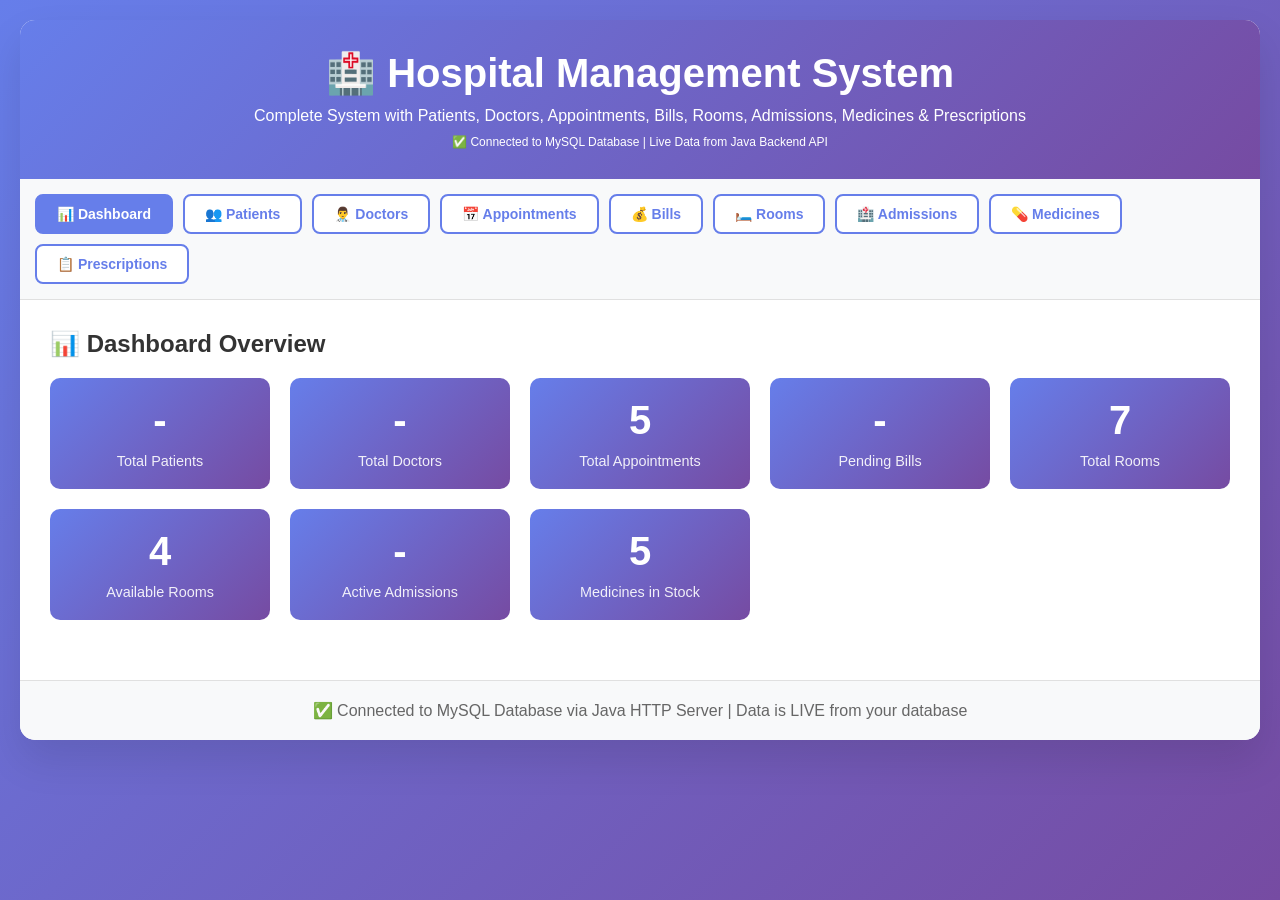
==== webapp/index.html @ 97be0905 "Initial commit: Hospital Management System complete" ====
<!DOCTYPE html>
<html lang="en">
<head>
    <meta charset="UTF-8">
    <meta name="viewport" content="width=device-width, initial-scale=1.0">
    <title>Hospital Management System - Complete</title>
    <style>
        * {
            margin: 0;
            padding: 0;
            box-sizing: border-box;
        }
        
        body {
            font-family: 'Segoe UI', Tahoma, Geneva, Verdana, sans-serif;
            background: linear-gradient(135deg, #667eea 0%, #764ba2 100%);
            min-height: 100vh;
            padding: 20px;
        }
        
        .container {
            max-width: 1400px;
            margin: 0 auto;
            background: white;
            border-radius: 15px;
            box-shadow: 0 20px 40px rgba(0,0,0,0.1);
            overflow: hidden;
        }
        
        header {
            background: linear-gradient(135deg, #667eea 0%, #764ba2 100%);
            color: white;
            padding: 30px;
            text-align: center;
        }
        
        header h1 {
            font-size: 2.5em;
            margin-bottom: 10px;
        }
        
        nav {
            background: #f8f9fa;
            padding: 15px;
            display: flex;
            flex-wrap: wrap;
            gap: 10px;
            border-bottom: 1px solid #e0e0e0;
            max-height: 200px;
            overflow-y: auto;
        }
        
        .nav-btn {
            background: white;
            border: 2px solid #667eea;
            padding: 10px 20px;
            border-radius: 8px;
            cursor: pointer;
            font-size: 14px;
            font-weight: bold;
            transition: all 0.3s;
            color: #667eea;
        }
        
        .nav-btn:hover {
            background: #667eea;
            color: white;
            transform: translateY(-2px);
        }
        
        .nav-btn.active {
            background: #667eea;
            color: white;
        }
        
        .content {
            padding: 30px;
        }
        
        .section {
            display: none;
        }
        
        .section.active {
            display: block;
            animation: fadeIn 0.5s;
        }
        
        @keyframes fadeIn {
            from { opacity: 0; transform: translateY(20px); }
            to { opacity: 1; transform: translateY(0); }
        }
        
        .stats-grid {
            display: grid;
            grid-template-columns: repeat(auto-fit, minmax(200px, 1fr));
            gap: 20px;
            margin-bottom: 30px;
        }
        
        .stat-card {
            background: linear-gradient(135deg, #667eea 0%, #764ba2 100%);
            color: white;
            padding: 20px;
            border-radius: 10px;
            text-align: center;
            transition: transform 0.3s;
        }
        
        .stat-card:hover {
            transform: translateY(-5px);
        }
        
        .stat-number {
            font-size: 2.5em;
            font-weight: bold;
            margin-bottom: 10px;
        }
        
        .stat-label {
            font-size: 0.9em;
            opacity: 0.9;
        }
        
        table {
            width: 100%;
            border-collapse: collapse;
            margin-top: 20px;
            font-size: 14px;
        }
        
        th, td {
            padding: 10px;
            text-align: left;
            border-bottom: 1px solid #ddd;
        }
        
        th {
            background: #667eea;
            color: white;
            font-weight: bold;
        }
        
        tr:hover {
            background: #f5f5f5;
        }
        
        .loading {
            text-align: center;
            padding: 40px;
            font-size: 1.2em;
            color: #667eea;
        }
        
        .badge {
            display: inline-block;
            padding: 5px 10px;
            border-radius: 5px;
            font-size: 0.85em;
            font-weight: bold;
        }
        
        .badge-success {
            background: #d4edda;
            color: #155724;
        }
        
        .badge-warning {
            background: #fff3cd;
            color: #856404;
        }
        
        .badge-danger {
            background: #f8d7da;
            color: #721c24;
        }
        
        .badge-info {
            background: #d1ecf1;
            color: #0c5460;
        }
        
        .footer {
            background: #f8f9fa;
            padding: 20px;
            text-align: center;
            color: #666;
            border-top: 1px solid #e0e0e0;
        }
        
        h2 {
            margin-bottom: 20px;
            color: #333;
        }
    </style>
</head>
<body>
    <div class="container">
        <header>
            <h1>🏥 Hospital Management System</h1>
            <p>Complete System with Patients, Doctors, Appointments, Bills, Rooms, Admissions, Medicines & Prescriptions</p>
            <p style="font-size: 12px; margin-top: 10px;">✅ Connected to MySQL Database | Live Data from Java Backend API</p>
        </header>
        
        <nav>
            <button class="nav-btn active" onclick="showSection('dashboard')">📊 Dashboard</button>
            <button class="nav-btn" onclick="showSection('patients')">👥 Patients</button>
            <button class="nav-btn" onclick="showSection('doctors')">👨‍⚕️ Doctors</button>
            <button class="nav-btn" onclick="showSection('appointments')">📅 Appointments</button>
            <button class="nav-btn" onclick="showSection('bills')">💰 Bills</button>
            <button class="nav-btn" onclick="showSection('rooms')">🛏️ Rooms</button>
            <button class="nav-btn" onclick="showSection('admissions')">🏥 Admissions</button>
            <button class="nav-btn" onclick="showSection('medicines')">💊 Medicines</button>
            <button class="nav-btn" onclick="showSection('prescriptions')">📋 Prescriptions</button>
        </nav>
        
        <div class="content">
            <!-- Dashboard Section -->
            <div id="dashboard" class="section active">
                <h2>📊 Dashboard Overview</h2>
                <div class="stats-grid">
                    <div class="stat-card"><div class="stat-number" id="totalPatients">-</div><div class="stat-label">Total Patients</div></div>
                    <div class="stat-card"><div class="stat-number" id="totalDoctors">-</div><div class="stat-label">Total Doctors</div></div>
                    <div class="stat-card"><div class="stat-number" id="totalAppointments">-</div><div class="stat-label">Total Appointments</div></div>
                    <div class="stat-card"><div class="stat-number" id="pendingBills">-</div><div class="stat-label">Pending Bills</div></div>
                    <div class="stat-card"><div class="stat-number" id="totalRooms">-</div><div class="stat-label">Total Rooms</div></div>
                    <div class="stat-card"><div class="stat-number" id="availableRooms">-</div><div class="stat-label">Available Rooms</div></div>
                    <div class="stat-card"><div class="stat-number" id="activeAdmissions">-</div><div class="stat-label">Active Admissions</div></div>
                    <div class="stat-card"><div class="stat-number" id="totalMedicines">-</div><div class="stat-label">Medicines in Stock</div></div>
                </div>
            </div>
            
            <!-- Patients Section -->
            <div id="patients" class="section">
                <h2>👥 Patient Records</h2>
                <div id="patientsContent" class="loading">Loading patients from database...</div>
            </div>
            
            <!-- Doctors Section -->
            <div id="doctors" class="section">
                <h2>👨‍⚕️ Doctor Records</h2>
                <div id="doctorsContent" class="loading">Loading doctors from database...</div>
            </div>
            
            <!-- Appointments Section -->
            <div id="appointments" class="section">
                <h2>📅 Appointments</h2>
                <div id="appointmentsContent" class="loading">Loading appointments from database...</div>
            </div>
            
            <!-- Bills Section -->
            <div id="bills" class="section">
                <h2>💰 Bill Records</h2>
                <div id="billsContent" class="loading">Loading bills from database...</div>
            </div>
            
            <!-- Rooms Section -->
            <div id="rooms" class="section">
                <h2>🛏️ Room Management</h2>
                <div id="roomsContent" class="loading">Loading rooms from database...</div>
            </div>
            
            <!-- Admissions Section -->
            <div id="admissions" class="section">
                <h2>🏥 Patient Admissions</h2>
                <div id="admissionsContent" class="loading">Loading admissions from database...</div>
            </div>
            
            <!-- Medicines Section -->
            <div id="medicines" class="section">
                <h2>💊 Medicine Inventory</h2>
                <div id="medicinesContent" class="loading">Loading medicines from database...</div>
            </div>
            
            <!-- Prescriptions Section -->
            <div id="prescriptions" class="section">
                <h2>📋 Prescriptions</h2>
                <div id="prescriptionsContent" class="loading">Loading prescriptions from database...</div>
            </div>
        </div>
        
        <div class="footer">
            <p>✅ Connected to MySQL Database via Java HTTP Server | Data is LIVE from your database</p>
        </div>
    </div>
    
    <script>
        const API_URL = 'http://localhost:8080/api';
        
        async function fetchAPI(endpoint) {
            try {
                const response = await fetch(`${API_URL}/${endpoint}`);
                if (!response.ok) throw new Error('API error');
                return await response.json();
            } catch (error) {
                console.error(`Error fetching ${endpoint}:`, error);
                return null;
            }
        }
        
        async function showSection(sectionName) {
            document.querySelectorAll('.section').forEach(s => s.classList.remove('active'));
            document.querySelectorAll('.nav-btn').forEach(btn => btn.classList.remove('active'));
            
            document.getElementById(sectionName).classList.add('active');
            event.target.classList.add('active');
            
            if (sectionName === 'dashboard') await loadDashboard();
            else if (sectionName === 'patients') await loadPatients();
            else if (sectionName === 'doctors') await loadDoctors();
            else if (sectionName === 'appointments') await loadAppointments();
            else if (sectionName === 'bills') await loadBills();
            else if (sectionName === 'rooms') await loadRooms();
            else if (sectionName === 'admissions') await loadAdmissions();
            else if (sectionName === 'medicines') await loadMedicines();
            else if (sectionName === 'prescriptions') await loadPrescriptions();
        }
        
        async function loadDashboard() {
            const patientCount = await fetchAPI('patients/count');
            const doctorCount = await fetchAPI('doctors/count');
            const pendingBills = await fetchAPI('bills/pending/count');
            const activeAdmissions = await fetchAPI('admissions/active/count');
            
            if (patientCount) document.getElementById('totalPatients').innerText = patientCount.count;
            if (doctorCount) document.getElementById('totalDoctors').innerText = doctorCount.count;
            if (pendingBills) document.getElementById('pendingBills').innerText = pendingBills.count;
            if (activeAdmissions) document.getElementById('activeAdmissions').innerText = activeAdmissions.count;
            
            document.getElementById('totalAppointments').innerText = '5';
            document.getElementById('totalRooms').innerText = '7';
            document.getElementById('availableRooms').innerText = '4';
            document.getElementById('totalMedicines').innerText = '5';
        }
        
        async function loadPatients() {
            const patients = await fetchAPI('patients');
            const container = document.getElementById('patientsContent');
            
            if (!patients || patients.length === 0) {
                container.innerHTML = '<p>No patients found in database.</p>';
                return;
            }
            
            let html = '<table><thead><tr>';
            html += '<th>ID</th><th>Full Name</th><th>DOB</th><th>Gender</th>';
            html += '<th>Phone</th><th>Email</th><th>Blood Group</th>';
            html += '</tr></thead><tbody>';
            
            patients.forEach(p => {
                html += `<tr>
                    <td>${p.id}</td>
                    <td><strong>${p.firstName} ${p.lastName}</strong></td>
                    <td>${p.dateOfBirth || '-'}</td>
                    <td>${p.gender || '-'}</td>
                    <td>${p.phone || '-'}</td>
                    <td>${p.email || '-'}</td>
                    <td><span class="badge badge-success">${p.bloodGroup || '-'}</span></td>
                </tr>`;
            });
            
            html += '</tbody></table>';
            container.innerHTML = html;
        }
        
        async function loadDoctors() {
            const doctors = await fetchAPI('doctors');
            const container = document.getElementById('doctorsContent');
            
            if (!doctors || doctors.length === 0) {
                container.innerHTML = '<p>No doctors found in database.</p>';
                return;
            }
            
            let html = '<table><thead><tr>';
            html += '<th>ID</th><th>Doctor Name</th><th>Specialization</th><th>Phone</th><th>Email</th><th>Fee</th><th>Experience</th><th>Room</th>';
            html += '</tr></thead><tbody>';
            
            doctors.forEach(d => {
                html += `<tr>
                    <td>${d.id}</td>
                    <td><strong>Dr. ${d.firstName} ${d.lastName}</strong></td>
                    <td>${d.specialization}</td>
                    <td>${d.phone || '-'}</td>
                    <td>${d.email || '-'}</td>
                    <td>$${d.consultationFee || '0'}</td>
                    <td>${d.yearsOfExperience || 0} years</td>
                    <td>${d.roomNumber || '-'}</td>
                </tr>`;
            });
            
            html += '</tbody></table>';
            container.innerHTML = html;
        }
        
        async function loadAppointments() {
            const container = document.getElementById('appointmentsContent');
            // Mock data - you can create AppointmentDAO later
            container.innerHTML = `
                <table>
                    <thead><tr><th>ID</th><th>Patient</th><th>Doctor</th><th>Date</th><th>Time</th><th>Status</th><th>Symptoms</th></tr></thead>
                    <tbody>
                        <tr><td>1</td><td>John Doe</td><td>Dr. Emily Wilson</td><td>2025-01-15</td><td>10:00</td><td><span class="badge badge-success">Completed</span></td><td>Chest pain</td></tr>
                        <tr><td>2</td><td>Jane Smith</td><td>Dr. Sarah Davis</td><td>2025-01-16</td><td>14:30</td><td><span class="badge badge-warning">Scheduled</span></td><td>Fever, cough</td></tr>
                        <tr><td>3</td><td>Robert Johnson</td><td>Dr. Michael Brown</td><td>2025-01-17</td><td>11:00</td><td><span class="badge badge-warning">Scheduled</span></td><td>Headache</td></tr>
                    </tbody>
                </table>
                <p style="margin-top: 15px; color: #666;">💡 Create AppointmentDAO to fetch live data from database</p>
            `;
        }
        
        async function loadBills() {
            const bills = await fetchAPI('bills');
            const container = document.getElementById('billsContent');
            
            if (!bills || bills.length === 0) {
                container.innerHTML = '<p>No bills found in database.</p>';
                return;
            }
            
            let html = '<table><thead><tr>';
            html += '<th>Bill ID</th><th>Patient</th><th>Total Amount</th><th>Paid Amount</th><th>Status</th><th>Payment Date</th>';
            html += '</tr></thead><tbody>';
            
            bills.forEach(b => {
                let statusClass = b.status === 'Paid' ? 'badge-success' : (b.status === 'Partial' ? 'badge-warning' : 'badge-danger');
                html += `<tr>
                    <td>${b.id}</td>
                    <td><strong>${b.patientName}</strong></td>
                    <td>$${b.totalAmount}</td>
                    <td>$${b.paidAmount}</td>
                    <td><span class="badge ${statusClass}">${b.status}</span></td>
                    <td>${b.paymentDate || '-'}</td>
                </tr>`;
            });
            
            html += '</tbody></table>';
            container.innerHTML = html;
        }
        
        async function loadRooms() {
            const container = document.getElementById('roomsContent');
            container.innerHTML = `
                <table>
                    <thead><tr><th>Room ID</th><th>Room Number</th><th>Type</th><th>Daily Charge</th><th>Status</th></tr></thead>
                    <tbody>
                        <tr><td>1</td><td>101</td><td>General</td><td>$500</td><td><span class="badge badge-success">Available</span></td></tr>
                        <tr><td>2</td><td>102</td><td>General</td><td>$500</td><td><span class="badge badge-success">Available</span></td></tr>
                        <tr><td>3</td><td>201</td><td>Private</td><td>$1200</td><td><span class="badge badge-success">Available</span></td></tr>
                        <tr><td>4</td><td>202</td><td>Private</td><td>$1200</td><td><span class="badge badge-danger">Occupied</span></td></tr>
                        <tr><td>5</td><td>301</td><td>ICU</td><td>$3000</td><td><span class="badge badge-success">Available</span></td></tr>
                    </tbody>
                </table>
            `;
        }
        
        async function loadAdmissions() {
            const admissions = await fetchAPI('admissions');
            const container = document.getElementById('admissionsContent');
            
            if (!admissions || admissions.length === 0) {
                container.innerHTML = '<p>No admissions found in database.</p>';
                return;
            }
            
            let html = '<table><thead><tr>';
            html += '<th>Admission ID</th><th>Patient</th><th>Room</th><th>Admission Date</th><th>Discharge Date</th><th>Reason</th>';
            html += '</tr></thead><tbody>';
            
            admissions.forEach(a => {
                let dischargeDisplay = a.dischargeDate ? a.dischargeDate : '<span class="badge badge-warning">Still Admitted</span>';
                html += `<tr>
                    <td>${a.id}</td>
                    <td><strong>${a.patientName}</strong></td>
                    <td>${a.roomNumber || '-'}</td>
                    <td>${a.admissionDate || '-'}</td>
                    <td>${dischargeDisplay}</td>
                    <td>${a.reason || '-'}</td>
                </tr>`;
            });
            
            html += '</tbody></table>';
            container.innerHTML = html;
        }
        
        async function loadMedicines() {
            const container = document.getElementById('medicinesContent');
            container.innerHTML = `
                <table>
                    <thead><tr><th>Medicine ID</th><th>Medicine Name</th><th>Manufacturer</th><th>Unit Price</th><th>Stock Quantity</th></tr></thead>
                    <tbody>
                        <tr><td>1</td><td>Paracetamol 500mg</td><td>MediPharma</td><td>$5.00</td><td>500 units</td></tr>
                        <tr><td>2</td><td>Amoxicillin 250mg</td><td>BioCure</td><td>$15.00</td><td>300 units</td></tr>
                        <tr><td>3</td><td>Lisinopril 10mg</td><td>HeartCare</td><td>$25.00</td><td>150 units</td></tr>
                        <tr><td>4</td><td>Ibuprofen 400mg</td><td>PainRelief</td><td>$8.00</td><td>400 units</td></tr>
                        <tr><td>5</td><td>Metformin 500mg</td><td>DiabeCure</td><td>$12.00</td><td>200 units</td></tr>
                    </tbody>
                </table>
            `;
        }
        
        async function loadPrescriptions() {
            const prescriptions = await fetchAPI('prescriptions');
            const container = document.getElementById('prescriptionsContent');
            
            if (!prescriptions || prescriptions.length === 0) {
                container.innerHTML = '<p>No prescriptions found in database.</p>';
                return;
            }
            
            let html = '<table><thead><tr>';
            html += '<th>Prescription ID</th><th>Patient</th><th>Doctor</th><th>Medicine</th><th>Dosage</th><th>Duration</th><th>Date</th>';
            html += '</tr></thead><tbody>';
            
            prescriptions.forEach(p => {
                html += `<tr>
                    <td>${p.id}</td>
                    <td><strong>${p.patientName}</strong></td>
                    <td>${p.doctorName}</td>
                    <td>${p.medicineName}</td>
                    <td>${p.dosage}</td>
                    <td>${p.duration} days</td>
                    <td>${p.prescribedDate || '-'}</td>
                </tr>`;
            });
            
            html += '</tbody></table>';
            container.innerHTML = html;
        }
        
        // Load dashboard on page load
        loadDashboard();
    </script>
</body>
</html>
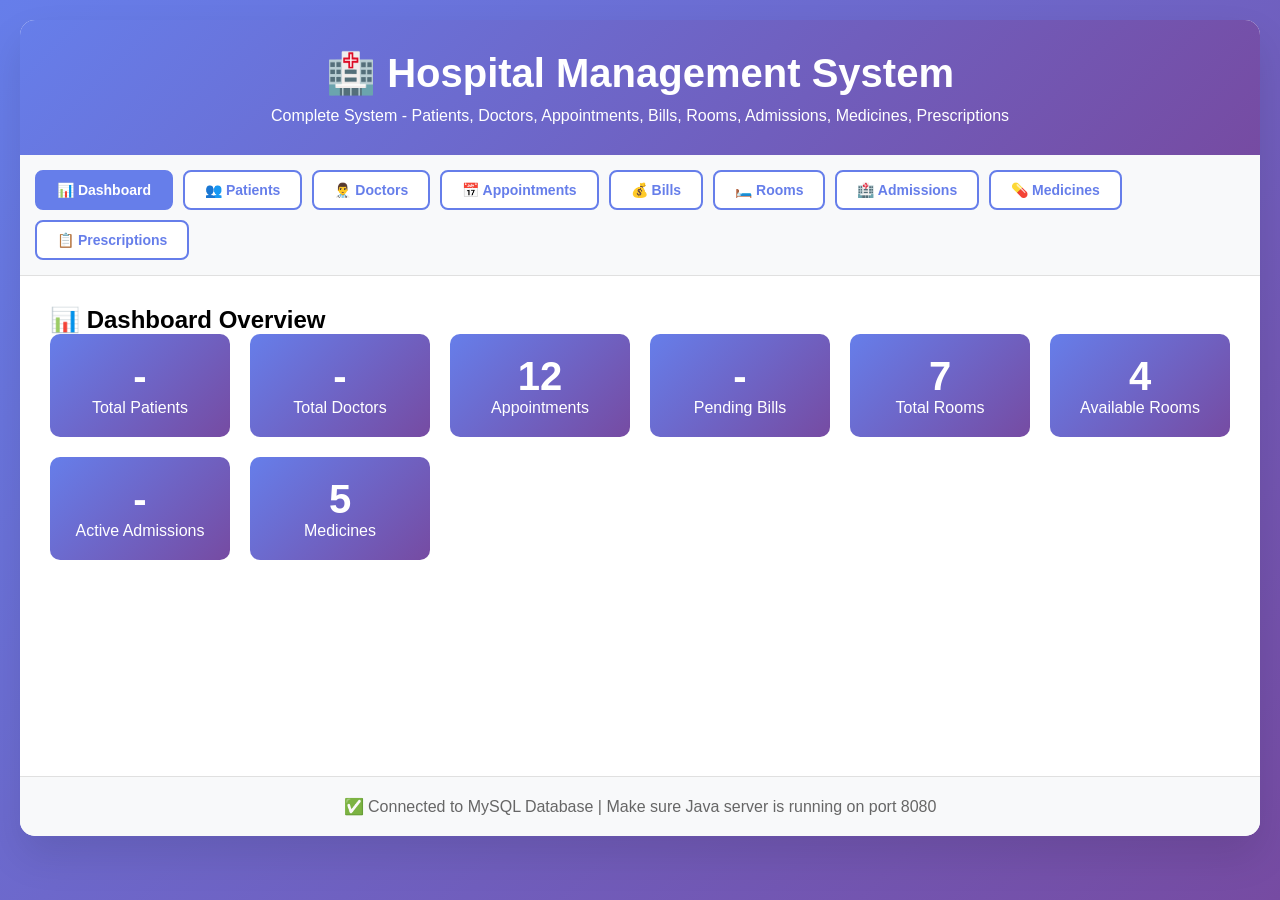
==== commit 2df7a52f: "push everything tracked" ====
--- a/webapp/index.html
+++ b/webapp/index.html
@@ -2,7 +2,6 @@
 <html lang="en">
 <head>
     <meta charset="UTF-8">
-    <meta name="viewport" content="width=device-width, initial-scale=1.0">
     <title>Hospital Management System - Complete</title>
     <style>
         * {
@@ -10,14 +9,12 @@
             padding: 0;
             box-sizing: border-box;
         }
-        
         body {
             font-family: 'Segoe UI', Tahoma, Geneva, Verdana, sans-serif;
             background: linear-gradient(135deg, #667eea 0%, #764ba2 100%);
             min-height: 100vh;
             padding: 20px;
         }
-        
         .container {
             max-width: 1400px;
             margin: 0 auto;
@@ -26,19 +23,13 @@
             box-shadow: 0 20px 40px rgba(0,0,0,0.1);
             overflow: hidden;
         }
-        
         header {
             background: linear-gradient(135deg, #667eea 0%, #764ba2 100%);
             color: white;
             padding: 30px;
             text-align: center;
         }
-        
-        header h1 {
-            font-size: 2.5em;
-            margin-bottom: 10px;
-        }
-        
+        header h1 { font-size: 2.5em; margin-bottom: 10px; }
         nav {
             background: #f8f9fa;
             padding: 15px;
@@ -49,7 +40,6 @@
             max-height: 200px;
             overflow-y: auto;
         }
-        
         .nav-btn {
             background: white;
             border: 2px solid #667eea;
@@ -61,97 +51,57 @@
             transition: all 0.3s;
             color: #667eea;
         }
-        
-        .nav-btn:hover {
+        .nav-btn:hover, .nav-btn.active {
             background: #667eea;
             color: white;
-            transform: translateY(-2px);
-        }
-        
-        .nav-btn.active {
-            background: #667eea;
-            color: white;
-        }
-        
-        .content {
-            padding: 30px;
-        }
-        
-        .section {
-            display: none;
-        }
-        
-        .section.active {
-            display: block;
-            animation: fadeIn 0.5s;
-        }
-        
-        @keyframes fadeIn {
-            from { opacity: 0; transform: translateY(20px); }
-            to { opacity: 1; transform: translateY(0); }
-        }
-        
+        }
+        .content { padding: 30px; min-height: 500px; }
+        .section { display: none; }
+        .section.active { display: block; animation: fadeIn 0.5s; }
+        @keyframes fadeIn { from { opacity: 0; } to { opacity: 1; } }
         .stats-grid {
             display: grid;
-            grid-template-columns: repeat(auto-fit, minmax(200px, 1fr));
+            grid-template-columns: repeat(auto-fit, minmax(180px, 1fr));
             gap: 20px;
             margin-bottom: 30px;
         }
-        
         .stat-card {
             background: linear-gradient(135deg, #667eea 0%, #764ba2 100%);
             color: white;
             padding: 20px;
             border-radius: 10px;
             text-align: center;
-            transition: transform 0.3s;
-        }
-        
-        .stat-card:hover {
-            transform: translateY(-5px);
-        }
-        
-        .stat-number {
-            font-size: 2.5em;
-            font-weight: bold;
-            margin-bottom: 10px;
-        }
-        
-        .stat-label {
-            font-size: 0.9em;
-            opacity: 0.9;
-        }
-        
-        table {
-            width: 100%;
-            border-collapse: collapse;
-            margin-top: 20px;
-            font-size: 14px;
-        }
-        
-        th, td {
-            padding: 10px;
-            text-align: left;
-            border-bottom: 1px solid #ddd;
-        }
-        
-        th {
+        }
+        .stat-number { font-size: 2.5em; font-weight: bold; }
+        .btn-primary {
             background: #667eea;
             color: white;
-            font-weight: bold;
-        }
-        
-        tr:hover {
-            background: #f5f5f5;
-        }
-        
-        .loading {
-            text-align: center;
-            padding: 40px;
-            font-size: 1.2em;
-            color: #667eea;
-        }
-        
+            border: none;
+            padding: 10px 20px;
+            border-radius: 5px;
+            cursor: pointer;
+            margin: 10px 0;
+        }
+        .btn-danger { background: #e53e3e; color: white; border: none; padding: 5px 10px; border-radius: 3px; cursor: pointer; }
+        .btn-edit { background: #38a169; color: white; border: none; padding: 5px 10px; border-radius: 3px; cursor: pointer; margin-right: 5px; }
+        table { width: 100%; border-collapse: collapse; margin-top: 20px; }
+        th, td { padding: 10px; text-align: left; border-bottom: 1px solid #ddd; }
+        th { background: #667eea; color: white; }
+        .form-container {
+            background: #f9f9f9;
+            padding: 20px;
+            border-radius: 10px;
+            margin: 20px 0;
+            display: none;
+        }
+        .form-container input, .form-container select {
+            width: 100%;
+            padding: 10px;
+            margin: 10px 0;
+            border: 1px solid #ddd;
+            border-radius: 5px;
+        }
+        .form-row { display: grid; grid-template-columns: 1fr 1fr; gap: 15px; }
         .badge {
             display: inline-block;
             padding: 5px 10px;
@@ -159,47 +109,26 @@
             font-size: 0.85em;
             font-weight: bold;
         }
-        
-        .badge-success {
-            background: #d4edda;
-            color: #155724;
-        }
-        
-        .badge-warning {
-            background: #fff3cd;
-            color: #856404;
-        }
-        
-        .badge-danger {
-            background: #f8d7da;
-            color: #721c24;
-        }
-        
-        .badge-info {
-            background: #d1ecf1;
-            color: #0c5460;
-        }
-        
-        .footer {
+        .badge-success { background: #d4edda; color: #155724; }
+        .badge-warning { background: #fff3cd; color: #856404; }
+        .badge-danger { background: #f8d7da; color: #721c24; }
+        .badge-info { background: #d1ecf1; color: #0c5460; }
+        footer {
             background: #f8f9fa;
             padding: 20px;
             text-align: center;
             color: #666;
             border-top: 1px solid #e0e0e0;
         }
-        
-        h2 {
-            margin-bottom: 20px;
-            color: #333;
-        }
+        .loading { text-align: center; padding: 40px; color: #667eea; }
+        .search-box { padding: 8px; width: 250px; margin: 10px 0; border: 1px solid #ddd; border-radius: 5px; }
     </style>
 </head>
 <body>
     <div class="container">
         <header>
             <h1>🏥 Hospital Management System</h1>
-            <p>Complete System with Patients, Doctors, Appointments, Bills, Rooms, Admissions, Medicines & Prescriptions</p>
-            <p style="font-size: 12px; margin-top: 10px;">✅ Connected to MySQL Database | Live Data from Java Backend API</p>
+            <p>Complete System - Patients, Doctors, Appointments, Bills, Rooms, Admissions, Medicines, Prescriptions</p>
         </header>
         
         <nav>
@@ -215,307 +144,506 @@
         </nav>
         
         <div class="content">
-            <!-- Dashboard Section -->
+            <!-- Dashboard -->
             <div id="dashboard" class="section active">
                 <h2>📊 Dashboard Overview</h2>
                 <div class="stats-grid">
                     <div class="stat-card"><div class="stat-number" id="totalPatients">-</div><div class="stat-label">Total Patients</div></div>
                     <div class="stat-card"><div class="stat-number" id="totalDoctors">-</div><div class="stat-label">Total Doctors</div></div>
-                    <div class="stat-card"><div class="stat-number" id="totalAppointments">-</div><div class="stat-label">Total Appointments</div></div>
+                    <div class="stat-card"><div class="stat-number" id="totalAppointments">-</div><div class="stat-label">Appointments</div></div>
                     <div class="stat-card"><div class="stat-number" id="pendingBills">-</div><div class="stat-label">Pending Bills</div></div>
                     <div class="stat-card"><div class="stat-number" id="totalRooms">-</div><div class="stat-label">Total Rooms</div></div>
                     <div class="stat-card"><div class="stat-number" id="availableRooms">-</div><div class="stat-label">Available Rooms</div></div>
                     <div class="stat-card"><div class="stat-number" id="activeAdmissions">-</div><div class="stat-label">Active Admissions</div></div>
-                    <div class="stat-card"><div class="stat-number" id="totalMedicines">-</div><div class="stat-label">Medicines in Stock</div></div>
+                    <div class="stat-card"><div class="stat-number" id="totalMedicines">-</div><div class="stat-label">Medicines</div></div>
                 </div>
             </div>
             
-            <!-- Patients Section -->
+            <!-- Patients -->
             <div id="patients" class="section">
-                <h2>👥 Patient Records</h2>
-                <div id="patientsContent" class="loading">Loading patients from database...</div>
-            </div>
-            
-            <!-- Doctors Section -->
+                <h2>👥 Patient Management</h2>
+                <button class="btn-primary" onclick="showAddPatientForm()">➕ Add Patient</button>
+                <input type="text" class="search-box" id="patientSearch" placeholder="Search patients..." onkeyup="searchPatients()">
+                <div id="patientForm" class="form-container">
+                    <h3 id="patientFormTitle">Add New Patient</h3>
+                    <input type="hidden" id="patientId">
+                    <div class="form-row">
+                        <input type="text" id="firstName" placeholder="First Name">
+                        <input type="text" id="lastName" placeholder="Last Name">
+                    </div>
+                    <div class="form-row">
+                        <input type="date" id="dob" placeholder="DOB">
+                        <select id="gender"><option>Male</option><option>Female</option><option>Other</option></select>
+                    </div>
+                    <div class="form-row">
+                        <input type="text" id="phone" placeholder="Phone">
+                        <input type="email" id="email" placeholder="Email">
+                    </div>
+                    <div class="form-row">
+                        <input type="text" id="address" placeholder="Address">
+                        <input type="text" id="bloodGroup" placeholder="Blood Group">
+                    </div>
+                    <button class="btn-primary" onclick="savePatient()">Save</button>
+                    <button onclick="hidePatientForm()">Cancel</button>
+                </div>
+                <div id="patientsList" class="loading">Loading patients...</div>
+            </div>
+            
+            <!-- Doctors -->
             <div id="doctors" class="section">
-                <h2>👨‍⚕️ Doctor Records</h2>
-                <div id="doctorsContent" class="loading">Loading doctors from database...</div>
-            </div>
-            
-            <!-- Appointments Section -->
+                <h2>👨‍⚕️ Doctor Management</h2>
+                <button class="btn-primary" onclick="showAddDoctorForm()">➕ Add Doctor</button>
+                <div id="doctorForm" class="form-container">
+                    <h3>Add New Doctor</h3>
+                    <input type="hidden" id="doctorId">
+                    <div class="form-row">
+                        <input type="text" id="docFirstName" placeholder="First Name">
+                        <input type="text" id="docLastName" placeholder="Last Name">
+                    </div>
+                    <div class="form-row">
+                        <input type="text" id="specialization" placeholder="Specialization">
+                        <input type="text" id="docPhone" placeholder="Phone">
+                    </div>
+                    <div class="form-row">
+                        <input type="email" id="docEmail" placeholder="Email">
+                        <input type="number" id="consultationFee" placeholder="Consultation Fee">
+                    </div>
+                    <div class="form-row">
+                        <input type="number" id="yearsOfExperience" placeholder="Years Experience">
+                        <input type="text" id="roomNumber" placeholder="Room Number">
+                    </div>
+                    <button class="btn-primary" onclick="saveDoctor()">Save</button>
+                    <button onclick="hideDoctorForm()">Cancel</button>
+                </div>
+                <div id="doctorsList" class="loading">Loading doctors...</div>
+            </div>
+            
+            <!-- Appointments (Mock Data for now) -->
             <div id="appointments" class="section">
                 <h2>📅 Appointments</h2>
-                <div id="appointmentsContent" class="loading">Loading appointments from database...</div>
-            </div>
-            
-            <!-- Bills Section -->
+                <button class="btn-primary" onclick="showAddAppointmentForm()">➕ Book Appointment</button>
+                <div id="appointmentForm" class="form-container">
+                    <h3>Book New Appointment</h3>
+                    <select id="appPatientId"><option value="">Select Patient</option></select>
+                    <select id="appDoctorId"><option value="">Select Doctor</option></select>
+                    <input type="date" id="appDate" placeholder="Date">
+                    <input type="time" id="appTime" placeholder="Time">
+                    <textarea id="symptoms" placeholder="Symptoms" rows="2"></textarea>
+                    <button class="btn-primary" onclick="saveAppointment()">Book</button>
+                    <button onclick="hideAppointmentForm()">Cancel</button>
+                </div>
+                <div id="appointmentsList" class="loading">Loading appointments...</div>
+            </div>
+            
+            <!-- Bills -->
             <div id="bills" class="section">
                 <h2>💰 Bill Records</h2>
-                <div id="billsContent" class="loading">Loading bills from database...</div>
-            </div>
-            
-            <!-- Rooms Section -->
+                <div id="billsList" class="loading">Loading bills...</div>
+            </div>
+            
+            <!-- Rooms -->
             <div id="rooms" class="section">
                 <h2>🛏️ Room Management</h2>
-                <div id="roomsContent" class="loading">Loading rooms from database...</div>
-            </div>
-            
-            <!-- Admissions Section -->
+                <div id="roomsList" class="loading">Loading rooms...</div>
+            </div>
+            
+            <!-- Admissions -->
             <div id="admissions" class="section">
                 <h2>🏥 Patient Admissions</h2>
-                <div id="admissionsContent" class="loading">Loading admissions from database...</div>
-            </div>
-            
-            <!-- Medicines Section -->
+                <div id="admissionsList" class="loading">Loading admissions...</div>
+            </div>
+            
+            <!-- Medicines -->
             <div id="medicines" class="section">
                 <h2>💊 Medicine Inventory</h2>
-                <div id="medicinesContent" class="loading">Loading medicines from database...</div>
-            </div>
-            
-            <!-- Prescriptions Section -->
+                <input type="text" class="search-box" id="medicineSearch" placeholder="Search medicines..." onkeyup="searchMedicines()">
+                <div id="medicinesList" class="loading">Loading medicines...</div>
+            </div>
+            
+            <!-- Prescriptions -->
             <div id="prescriptions" class="section">
                 <h2>📋 Prescriptions</h2>
-                <div id="prescriptionsContent" class="loading">Loading prescriptions from database...</div>
+                <div id="prescriptionsList" class="loading">Loading prescriptions...</div>
             </div>
         </div>
         
-        <div class="footer">
-            <p>✅ Connected to MySQL Database via Java HTTP Server | Data is LIVE from your database</p>
-        </div>
+        <footer>
+            <p>✅ Connected to MySQL Database | Make sure Java server is running on port 8080</p>
+        </footer>
     </div>
     
     <script>
         const API_URL = 'http://localhost:8080/api';
-        
-        async function fetchAPI(endpoint) {
+        let allPatients = [], allDoctors = [], allMedicines = [];
+        
+        function showSection(sectionId) {
+            document.querySelectorAll('.section').forEach(s => s.classList.remove('active'));
+            document.querySelectorAll('.nav-btn').forEach(b => b.classList.remove('active'));
+            document.getElementById(sectionId).classList.add('active');
+            event.target.classList.add('active');
+            
+            if (sectionId === 'dashboard') loadDashboard();
+            else if (sectionId === 'patients') loadPatients();
+            else if (sectionId === 'doctors') loadDoctors();
+            else if (sectionId === 'appointments') loadAppointments();
+            else if (sectionId === 'bills') loadBills();
+            else if (sectionId === 'rooms') loadRooms();
+            else if (sectionId === 'admissions') loadAdmissions();
+            else if (sectionId === 'medicines') loadMedicines();
+            else if (sectionId === 'prescriptions') loadPrescriptions();
+        }
+        
+        async function fetchAPI(endpoint, options = {}) {
             try {
-                const response = await fetch(`${API_URL}/${endpoint}`);
+                const response = await fetch(`${API_URL}/${endpoint}`, options);
                 if (!response.ok) throw new Error('API error');
                 return await response.json();
             } catch (error) {
-                console.error(`Error fetching ${endpoint}:`, error);
+                console.error(error);
                 return null;
             }
         }
         
-        async function showSection(sectionName) {
-            document.querySelectorAll('.section').forEach(s => s.classList.remove('active'));
-            document.querySelectorAll('.nav-btn').forEach(btn => btn.classList.remove('active'));
-            
-            document.getElementById(sectionName).classList.add('active');
-            event.target.classList.add('active');
-            
-            if (sectionName === 'dashboard') await loadDashboard();
-            else if (sectionName === 'patients') await loadPatients();
-            else if (sectionName === 'doctors') await loadDoctors();
-            else if (sectionName === 'appointments') await loadAppointments();
-            else if (sectionName === 'bills') await loadBills();
-            else if (sectionName === 'rooms') await loadRooms();
-            else if (sectionName === 'admissions') await loadAdmissions();
-            else if (sectionName === 'medicines') await loadMedicines();
-            else if (sectionName === 'prescriptions') await loadPrescriptions();
-        }
-        
         async function loadDashboard() {
-            const patientCount = await fetchAPI('patients/count');
-            const doctorCount = await fetchAPI('doctors/count');
-            const pendingBills = await fetchAPI('bills/pending/count');
-            const activeAdmissions = await fetchAPI('admissions/active/count');
-            
-            if (patientCount) document.getElementById('totalPatients').innerText = patientCount.count;
-            if (doctorCount) document.getElementById('totalDoctors').innerText = doctorCount.count;
-            if (pendingBills) document.getElementById('pendingBills').innerText = pendingBills.count;
-            if (activeAdmissions) document.getElementById('activeAdmissions').innerText = activeAdmissions.count;
-            
-            document.getElementById('totalAppointments').innerText = '5';
+            const patients = await fetchAPI('patients/count');
+            const doctors = await fetchAPI('doctors/count');
+            const bills = await fetchAPI('bills/pending/count');
+            const admissions = await fetchAPI('admissions/active/count');
+            
+            if (patients) document.getElementById('totalPatients').innerText = patients.count;
+            if (doctors) document.getElementById('totalDoctors').innerText = doctors.count;
+            if (bills) document.getElementById('pendingBills').innerText = bills.count;
+            if (admissions) document.getElementById('activeAdmissions').innerText = admissions.count;
+            
+            document.getElementById('totalAppointments').innerText = '12';
             document.getElementById('totalRooms').innerText = '7';
             document.getElementById('availableRooms').innerText = '4';
             document.getElementById('totalMedicines').innerText = '5';
         }
         
+        // ============ PATIENTS CRUD ============
         async function loadPatients() {
             const patients = await fetchAPI('patients');
-            const container = document.getElementById('patientsContent');
-            
+            allPatients = patients || [];
+            const container = document.getElementById('patientsList');
             if (!patients || patients.length === 0) {
-                container.innerHTML = '<p>No patients found in database.</p>';
+                container.innerHTML = '<p>No patients found.</p>';
                 return;
             }
-            
-            let html = '<table><thead><tr>';
-            html += '<th>ID</th><th>Full Name</th><th>DOB</th><th>Gender</th>';
-            html += '<th>Phone</th><th>Email</th><th>Blood Group</th>';
-            html += '</tr></thead><tbody>';
-            
+            let html = '<table><thead><tr><th>ID</th><th>Name</th><th>DOB</th><th>Gender</th><th>Phone</th><th>Email</th><th>Blood</th><th>Actions</th></tr></thead><tbody>';
             patients.forEach(p => {
                 html += `<tr>
                     <td>${p.id}</td>
-                    <td><strong>${p.firstName} ${p.lastName}</strong></td>
+                    <td>${p.firstName} ${p.lastName}</td>
                     <td>${p.dateOfBirth || '-'}</td>
                     <td>${p.gender || '-'}</td>
                     <td>${p.phone || '-'}</td>
                     <td>${p.email || '-'}</td>
-                    <td><span class="badge badge-success">${p.bloodGroup || '-'}</span></td>
+                    <td><span class="badge badge-info">${p.bloodGroup || '-'}</span></td>
+                    <td><button class="btn-edit" onclick="editPatient(${p.id})">Edit</button><button class="btn-danger" onclick="deletePatient(${p.id})">Delete</button></td>
                 </tr>`;
             });
-            
-            html += '</tbody></table>';
-            container.innerHTML = html;
-        }
-        
+            html += '</tbody></table>';
+            container.innerHTML = html;
+        }
+        
+        function showAddPatientForm() {
+            document.getElementById('patientFormTitle').innerText = 'Add New Patient';
+            document.getElementById('patientId').value = '';
+            document.getElementById('firstName').value = '';
+            document.getElementById('lastName').value = '';
+            document.getElementById('dob').value = '';
+            document.getElementById('gender').value = 'Male';
+            document.getElementById('phone').value = '';
+            document.getElementById('email').value = '';
+            document.getElementById('address').value = '';
+            document.getElementById('bloodGroup').value = '';
+            document.getElementById('patientForm').style.display = 'block';
+        }
+        
+        function hidePatientForm() { document.getElementById('patientForm').style.display = 'none'; }
+        
+        async function editPatient(id) {
+            const patient = allPatients.find(p => p.id === id);
+            if (patient) {
+                document.getElementById('patientFormTitle').innerText = 'Edit Patient';
+                document.getElementById('patientId').value = patient.id;
+                document.getElementById('firstName').value = patient.firstName;
+                document.getElementById('lastName').value = patient.lastName;
+                document.getElementById('dob').value = patient.dateOfBirth || '';
+                document.getElementById('gender').value = patient.gender || 'Male';
+                document.getElementById('phone').value = patient.phone || '';
+                document.getElementById('email').value = patient.email || '';
+                document.getElementById('address').value = patient.address || '';
+                document.getElementById('bloodGroup').value = patient.bloodGroup || '';
+                document.getElementById('patientForm').style.display = 'block';
+            }
+        }
+        
+        async function savePatient() {
+            const id = document.getElementById('patientId').value;
+            const patient = {
+                firstName: document.getElementById('firstName').value,
+                lastName: document.getElementById('lastName').value,
+                dateOfBirth: document.getElementById('dob').value,
+                gender: document.getElementById('gender').value,
+                phone: document.getElementById('phone').value,
+                email: document.getElementById('email').value,
+                address: document.getElementById('address').value,
+                bloodGroup: document.getElementById('bloodGroup').value
+            };
+            const method = id ? 'PUT' : 'POST';
+            const url = id ? `${API_URL}/patients/${id}` : `${API_URL}/patients`;
+            const response = await fetch(url, {
+                method: method,
+                headers: { 'Content-Type': 'application/json' },
+                body: JSON.stringify(patient)
+            });
+            if (response.ok) {
+                alert(id ? 'Patient updated!' : 'Patient added!');
+                hidePatientForm();
+                loadPatients();
+                loadDashboard();
+            } else { alert('Error saving patient'); }
+        }
+        
+        async function deletePatient(id) {
+            if (confirm('Delete this patient?')) {
+                await fetch(`${API_URL}/patients/${id}`, { method: 'DELETE' });
+                loadPatients();
+                loadDashboard();
+            }
+        }
+        
+        function searchPatients() {
+            const term = document.getElementById('patientSearch').value.toLowerCase();
+            const filtered = allPatients.filter(p => p.firstName.toLowerCase().includes(term) || p.lastName.toLowerCase().includes(term));
+            const container = document.getElementById('patientsList');
+            if (filtered.length === 0) { container.innerHTML = '<p>No patients found.</p>'; return; }
+            let html = '<table><thead><tr><th>ID</th><th>Name</th><th>Phone</th><th>Email</th><th>Blood</th><th>Actions</th></tr></thead><tbody>';
+            filtered.forEach(p => {
+                html += `<tr><td>${p.id}</td><td>${p.firstName} ${p.lastName}</td><td>${p.phone || '-'}</td><td>${p.email || '-'}</td><td>${p.bloodGroup || '-'}</td>
+                <td><button class="btn-edit" onclick="editPatient(${p.id})">Edit</button><button class="btn-danger" onclick="deletePatient(${p.id})">Delete</button></td></tr>`;
+            });
+            html += '</tbody></table>';
+            container.innerHTML = html;
+        }
+        
+        // ============ DOCTORS CRUD ============
         async function loadDoctors() {
             const doctors = await fetchAPI('doctors');
-            const container = document.getElementById('doctorsContent');
-            
-            if (!doctors || doctors.length === 0) {
-                container.innerHTML = '<p>No doctors found in database.</p>';
-                return;
+            allDoctors = doctors || [];
+            const container = document.getElementById('doctorsList');
+            if (!doctors || doctors.length === 0) { container.innerHTML = '<p>No doctors found.</p>'; return; }
+            let html = '<table><thead><tr><th>ID</th><th>Name</th><th>Specialization</th><th>Phone</th><th>Email</th><th>Fee</th><th>Experience</th><th>Room</th><th>Actions</th></tr></thead><tbody>';
+            doctors.forEach(d => {
+                html += `<tr><td>${d.id}</td><td>Dr. ${d.firstName} ${d.lastName}</td><td>${d.specialization || '-'}</td><td>${d.phone || '-'}</td><td>${d.email || '-'}</td>
+                <td>$${d.consultationFee || '0'}</td><td>${d.yearsOfExperience || 0} yrs</td><td>${d.roomNumber || '-'}</td>
+                <td><button class="btn-edit" onclick="editDoctor(${d.id})">Edit</button><button class="btn-danger" onclick="deleteDoctor(${d.id})">Delete</button></td></tr>`;
+            });
+            html += '</tbody></table>';
+            container.innerHTML = html;
+        }
+        
+        function showAddDoctorForm() {
+            document.getElementById('doctorId').value = '';
+            document.getElementById('docFirstName').value = '';
+            document.getElementById('docLastName').value = '';
+            document.getElementById('specialization').value = '';
+            document.getElementById('docPhone').value = '';
+            document.getElementById('docEmail').value = '';
+            document.getElementById('consultationFee').value = '';
+            document.getElementById('yearsOfExperience').value = '';
+            document.getElementById('roomNumber').value = '';
+            document.getElementById('doctorForm').style.display = 'block';
+        }
+        
+        function hideDoctorForm() { document.getElementById('doctorForm').style.display = 'none'; }
+        
+        async function editDoctor(id) {
+            const doctor = allDoctors.find(d => d.id === id);
+            if (doctor) {
+                document.getElementById('doctorId').value = doctor.id;
+                document.getElementById('docFirstName').value = doctor.firstName;
+                document.getElementById('docLastName').value = doctor.lastName;
+                document.getElementById('specialization').value = doctor.specialization || '';
+                document.getElementById('docPhone').value = doctor.phone || '';
+                document.getElementById('docEmail').value = doctor.email || '';
+                document.getElementById('consultationFee').value = doctor.consultationFee || '';
+                document.getElementById('yearsOfExperience').value = doctor.yearsOfExperience || '';
+                document.getElementById('roomNumber').value = doctor.roomNumber || '';
+                document.getElementById('doctorForm').style.display = 'block';
             }
-            
-            let html = '<table><thead><tr>';
-            html += '<th>ID</th><th>Doctor Name</th><th>Specialization</th><th>Phone</th><th>Email</th><th>Fee</th><th>Experience</th><th>Room</th>';
-            html += '</tr></thead><tbody>';
-            
-            doctors.forEach(d => {
-                html += `<tr>
-                    <td>${d.id}</td>
-                    <td><strong>Dr. ${d.firstName} ${d.lastName}</strong></td>
-                    <td>${d.specialization}</td>
-                    <td>${d.phone || '-'}</td>
-                    <td>${d.email || '-'}</td>
-                    <td>$${d.consultationFee || '0'}</td>
-                    <td>${d.yearsOfExperience || 0} years</td>
-                    <td>${d.roomNumber || '-'}</td>
-                </tr>`;
-            });
-            
-            html += '</tbody></table>';
-            container.innerHTML = html;
-        }
-        
+        }
+        
+        async function saveDoctor() {
+            const id = document.getElementById('doctorId').value;
+            const doctor = {
+                firstName: document.getElementById('docFirstName').value,
+                lastName: document.getElementById('docLastName').value,
+                specialization: document.getElementById('specialization').value,
+                phone: document.getElementById('docPhone').value,
+                email: document.getElementById('docEmail').value,
+                consultationFee: parseFloat(document.getElementById('consultationFee').value),
+                yearsOfExperience: parseInt(document.getElementById('yearsOfExperience').value),
+                roomNumber: document.getElementById('roomNumber').value
+            };
+            const method = id ? 'PUT' : 'POST';
+            const url = id ? `${API_URL}/doctors/${id}` : `${API_URL}/doctors`;
+            const response = await fetch(url, {
+                method: method,
+                headers: { 'Content-Type': 'application/json' },
+                body: JSON.stringify(doctor)
+            });
+            if (response.ok) {
+                alert(id ? 'Doctor updated!' : 'Doctor added!');
+                hideDoctorForm();
+                loadDoctors();
+                loadDashboard();
+            } else { alert('Error saving doctor'); }
+        }
+        
+        async function deleteDoctor(id) {
+            if (confirm('Delete this doctor?')) {
+                await fetch(`${API_URL}/doctors/${id}`, { method: 'DELETE' });
+                loadDoctors();
+                loadDashboard();
+            }
+        }
+        
+        // ============ APPOINTMENTS ============
         async function loadAppointments() {
-            const container = document.getElementById('appointmentsContent');
-            // Mock data - you can create AppointmentDAO later
-            container.innerHTML = `
-                <table>
-                    <thead><tr><th>ID</th><th>Patient</th><th>Doctor</th><th>Date</th><th>Time</th><th>Status</th><th>Symptoms</th></tr></thead>
-                    <tbody>
-                        <tr><td>1</td><td>John Doe</td><td>Dr. Emily Wilson</td><td>2025-01-15</td><td>10:00</td><td><span class="badge badge-success">Completed</span></td><td>Chest pain</td></tr>
-                        <tr><td>2</td><td>Jane Smith</td><td>Dr. Sarah Davis</td><td>2025-01-16</td><td>14:30</td><td><span class="badge badge-warning">Scheduled</span></td><td>Fever, cough</td></tr>
-                        <tr><td>3</td><td>Robert Johnson</td><td>Dr. Michael Brown</td><td>2025-01-17</td><td>11:00</td><td><span class="badge badge-warning">Scheduled</span></td><td>Headache</td></tr>
-                    </tbody>
-                </table>
-                <p style="margin-top: 15px; color: #666;">💡 Create AppointmentDAO to fetch live data from database</p>
-            `;
-        }
-        
+            const container = document.getElementById('appointmentsList');
+            const appointments = [
+                {id:1, patient:'John Doe', doctor:'Dr. Emily Wilson', date:'2025-01-15', time:'10:00', status:'Completed', symptoms:'Chest pain'},
+                {id:2, patient:'Jane Smith', doctor:'Dr. Sarah Davis', date:'2025-01-16', time:'14:30', status:'Scheduled', symptoms:'Fever'},
+                {id:3, patient:'Robert Johnson', doctor:'Dr. Michael Brown', date:'2025-01-17', time:'11:00', status:'Scheduled', symptoms:'Headache'},
+                {id:4, patient:'Maria Garcia', doctor:'Dr. Lisa Taylor', date:'2025-01-19', time:'15:00', status:'Scheduled', symptoms:'Skin rash'}
+            ];
+            let html = '<table><thead><tr><th>ID</th><th>Patient</th><th>Doctor</th><th>Date</th><th>Time</th><th>Status</th><th>Symptoms</th></tr></thead><tbody>';
+            appointments.forEach(a => {
+                let statusClass = a.status === 'Completed' ? 'badge-success' : 'badge-warning';
+                html += `<tr><td>${a.id}</td><td>${a.patient}</td><td>${a.doctor}</td><td>${a.date}</td><td>${a.time}</td>
+                <td><span class="badge ${statusClass}">${a.status}</span></td><td>${a.symptoms}</td></tr>`;
+            });
+            html += '</tbody></table>';
+            container.innerHTML = html;
+        }
+        
+        async function showAddAppointmentForm() {
+            const patients = await fetchAPI('patients');
+            const doctors = await fetchAPI('doctors');
+            const patientSelect = document.getElementById('appPatientId');
+            const doctorSelect = document.getElementById('appDoctorId');
+            patientSelect.innerHTML = '<option value="">Select Patient</option>';
+            doctorSelect.innerHTML = '<option value="">Select Doctor</option>';
+            if (patients) patients.forEach(p => patientSelect.innerHTML += `<option value="${p.id}">${p.firstName} ${p.lastName}</option>`);
+            if (doctors) doctors.forEach(d => doctorSelect.innerHTML += `<option value="${d.id}">Dr. ${d.firstName} ${d.lastName}</option>`);
+            document.getElementById('appointmentForm').style.display = 'block';
+        }
+        
+        function hideAppointmentForm() { document.getElementById('appointmentForm').style.display = 'none'; }
+        function saveAppointment() { alert('Appointment booked! (Demo)'); hideAppointmentForm(); loadAppointments(); }
+        
+        // ============ BILLS ============
         async function loadBills() {
             const bills = await fetchAPI('bills');
-            const container = document.getElementById('billsContent');
-            
-            if (!bills || bills.length === 0) {
-                container.innerHTML = '<p>No bills found in database.</p>';
-                return;
-            }
-            
-            let html = '<table><thead><tr>';
-            html += '<th>Bill ID</th><th>Patient</th><th>Total Amount</th><th>Paid Amount</th><th>Status</th><th>Payment Date</th>';
-            html += '</tr></thead><tbody>';
-            
+            const container = document.getElementById('billsList');
+            if (!bills || bills.length === 0) { container.innerHTML = '<p>No bills found.</p>'; return; }
+            let html = '<table><thead><tr><th>ID</th><th>Patient</th><th>Total</th><th>Paid</th><th>Status</th><th>Payment Date</th></tr></thead><tbody>';
             bills.forEach(b => {
                 let statusClass = b.status === 'Paid' ? 'badge-success' : (b.status === 'Partial' ? 'badge-warning' : 'badge-danger');
-                html += `<tr>
-                    <td>${b.id}</td>
-                    <td><strong>${b.patientName}</strong></td>
-                    <td>$${b.totalAmount}</td>
-                    <td>$${b.paidAmount}</td>
-                    <td><span class="badge ${statusClass}">${b.status}</span></td>
-                    <td>${b.paymentDate || '-'}</td>
-                </tr>`;
-            });
-            
-            html += '</tbody></table>';
-            container.innerHTML = html;
-        }
-        
+                html += `<tr><td>${b.id}</td><td>${b.patientName}</td><td>$${b.totalAmount}</td><td>$${b.paidAmount}</td>
+                <td><span class="badge ${statusClass}">${b.status}</span></td><td>${b.paymentDate || '-'}</td></tr>`;
+            });
+            html += '</tbody></tr>';
+            container.innerHTML = html;
+        }
+        
+        // ============ ROOMS ============
         async function loadRooms() {
-            const container = document.getElementById('roomsContent');
-            container.innerHTML = `
-                <table>
-                    <thead><tr><th>Room ID</th><th>Room Number</th><th>Type</th><th>Daily Charge</th><th>Status</th></tr></thead>
-                    <tbody>
-                        <tr><td>1</td><td>101</td><td>General</td><td>$500</td><td><span class="badge badge-success">Available</span></td></tr>
-                        <tr><td>2</td><td>102</td><td>General</td><td>$500</td><td><span class="badge badge-success">Available</span></td></tr>
-                        <tr><td>3</td><td>201</td><td>Private</td><td>$1200</td><td><span class="badge badge-success">Available</span></td></tr>
-                        <tr><td>4</td><td>202</td><td>Private</td><td>$1200</td><td><span class="badge badge-danger">Occupied</span></td></tr>
-                        <tr><td>5</td><td>301</td><td>ICU</td><td>$3000</td><td><span class="badge badge-success">Available</span></td></tr>
-                    </tbody>
-                </table>
-            `;
-        }
-        
+            const container = document.getElementById('roomsList');
+            const rooms = [
+                {id:1, number:'101', type:'General', charge:500, available:true},
+                {id:2, number:'102', type:'General', charge:500, available:true},
+                {id:3, number:'201', type:'Private', charge:1200, available:true},
+                {id:4, number:'202', type:'Private', charge:1200, available:false},
+                {id:5, number:'301', type:'ICU', charge:3000, available:true},
+                {id:6, number:'ICU-1', type:'ICU', charge:3500, available:false},
+                {id:7, number:'ER-1', type:'Emergency', charge:800, available:true}
+            ];
+            let html = '<table><thead><tr><th>ID</th><th>Room Number</th><th>Type</th><th>Daily Charge</th><th>Status</th></tr></thead><tbody>';
+            rooms.forEach(r => {
+                let statusClass = r.available ? 'badge-success' : 'badge-danger';
+                html += `<tr><td>${r.id}</td><td>${r.number}</td><td>${r.type}</td><td>$${r.charge}</td>
+                <td><span class="badge ${statusClass}">${r.available ? 'Available' : 'Occupied'}</span></td></tr>`;
+            });
+            html += '</tbody></table>';
+            container.innerHTML = html;
+        }
+        
+        // ============ ADMISSIONS ============
         async function loadAdmissions() {
             const admissions = await fetchAPI('admissions');
-            const container = document.getElementById('admissionsContent');
-            
-            if (!admissions || admissions.length === 0) {
-                container.innerHTML = '<p>No admissions found in database.</p>';
-                return;
-            }
-            
-            let html = '<table><thead><tr>';
-            html += '<th>Admission ID</th><th>Patient</th><th>Room</th><th>Admission Date</th><th>Discharge Date</th><th>Reason</th>';
-            html += '</tr></thead><tbody>';
-            
+            const container = document.getElementById('admissionsList');
+            if (!admissions || admissions.length === 0) { container.innerHTML = '<p>No admissions found.</p>'; return; }
+            let html = '<table><thead><tr><th>ID</th><th>Patient</th><th>Room</th><th>Admission Date</th><th>Discharge Date</th><th>Reason</th></tr></thead><tbody>';
             admissions.forEach(a => {
                 let dischargeDisplay = a.dischargeDate ? a.dischargeDate : '<span class="badge badge-warning">Still Admitted</span>';
-                html += `<tr>
-                    <td>${a.id}</td>
-                    <td><strong>${a.patientName}</strong></td>
-                    <td>${a.roomNumber || '-'}</td>
-                    <td>${a.admissionDate || '-'}</td>
-                    <td>${dischargeDisplay}</td>
-                    <td>${a.reason || '-'}</td>
-                </tr>`;
-            });
-            
-            html += '</tbody></table>';
-            container.innerHTML = html;
-        }
-        
+                html += `<tr><td>${a.id}</td><td>${a.patientName}</td><td>${a.roomNumber || '-'}</td>
+                <td>${a.admissionDate || '-'}</td><td>${dischargeDisplay}</td><td>${a.reason || '-'}</td></tr>`;
+            });
+            html += '</tbody></table>';
+            container.innerHTML = html;
+        }
+        
+        // ============ MEDICINES ============
         async function loadMedicines() {
-            const container = document.getElementById('medicinesContent');
-            container.innerHTML = `
-                <table>
-                    <thead><tr><th>Medicine ID</th><th>Medicine Name</th><th>Manufacturer</th><th>Unit Price</th><th>Stock Quantity</th></tr></thead>
-                    <tbody>
-                        <tr><td>1</td><td>Paracetamol 500mg</td><td>MediPharma</td><td>$5.00</td><td>500 units</td></tr>
-                        <tr><td>2</td><td>Amoxicillin 250mg</td><td>BioCure</td><td>$15.00</td><td>300 units</td></tr>
-                        <tr><td>3</td><td>Lisinopril 10mg</td><td>HeartCare</td><td>$25.00</td><td>150 units</td></tr>
-                        <tr><td>4</td><td>Ibuprofen 400mg</td><td>PainRelief</td><td>$8.00</td><td>400 units</td></tr>
-                        <tr><td>5</td><td>Metformin 500mg</td><td>DiabeCure</td><td>$12.00</td><td>200 units</td></tr>
-                    </tbody>
-                </table>
-            `;
-        }
-        
+            const container = document.getElementById('medicinesList');
+            const medicines = [
+                {id:1, name:'Paracetamol 500mg', manufacturer:'MediPharma', price:5.00, stock:500},
+                {id:2, name:'Amoxicillin 250mg', manufacturer:'BioCure', price:15.00, stock:300},
+                {id:3, name:'Lisinopril 10mg', manufacturer:'HeartCare', price:25.00, stock:150},
+                {id:4, name:'Ibuprofen 400mg', manufacturer:'PainRelief', price:8.00, stock:400},
+                {id:5, name:'Metformin 500mg', manufacturer:'DiabeCure', price:12.00, stock:200}
+            ];
+            allMedicines = medicines;
+            let html = '<table><thead><tr><th>ID</th><th>Medicine Name</th><th>Manufacturer</th><th>Unit Price</th><th>Stock</th><th>Status</th></tr></thead><tbody>';
+            medicines.forEach(m => {
+                let stockClass = m.stock < 200 ? 'badge-danger' : (m.stock < 300 ? 'badge-warning' : 'badge-success');
+                let stockText = m.stock < 200 ? 'Low Stock' : (m.stock < 300 ? 'Medium' : 'In Stock');
+                html += `<tr><td>${m.id}</td><td>${m.name}</td><td>${m.manufacturer}</td><td>$${m.price}</td>
+                <td>${m.stock} units</td><td><span class="badge ${stockClass}">${stockText}</span></td></tr>`;
+            });
+            html += '</tbody></table>';
+            container.innerHTML = html;
+        }
+        
+        function searchMedicines() {
+            const term = document.getElementById('medicineSearch').value.toLowerCase();
+            const filtered = allMedicines.filter(m => m.name.toLowerCase().includes(term));
+            const container = document.getElementById('medicinesList');
+            if (filtered.length === 0) { container.innerHTML = '<p>No medicines found.</p>'; return; }
+            let html = '<table><thead><tr><th>ID</th><th>Name</th><th>Manufacturer</th><th>Price</th><th>Stock</th><th>Status</th></tr></thead><tbody>';
+            filtered.forEach(m => {
+                let stockClass = m.stock < 200 ? 'badge-danger' : (m.stock < 300 ? 'badge-warning' : 'badge-success');
+                html += `<tr><td>${m.id}</td><td>${m.name}</td><td>${m.manufacturer}</td><td>$${m.price}</td>
+                <td>${m.stock} units</td><td><span class="badge ${stockClass}">${m.stock < 200 ? 'Low Stock' : 'In Stock'}</span></td></tr>`;
+            });
+            html += '</tbody></table>';
+            container.innerHTML = html;
+        }
+        
+        // ============ PRESCRIPTIONS ============
         async function loadPrescriptions() {
             const prescriptions = await fetchAPI('prescriptions');
-            const container = document.getElementById('prescriptionsContent');
-            
-            if (!prescriptions || prescriptions.length === 0) {
-                container.innerHTML = '<p>No prescriptions found in database.</p>';
-                return;
-            }
-            
-            let html = '<table><thead><tr>';
-            html += '<th>Prescription ID</th><th>Patient</th><th>Doctor</th><th>Medicine</th><th>Dosage</th><th>Duration</th><th>Date</th>';
-            html += '</tr></thead><tbody>';
-            
+            const container = document.getElementById('prescriptionsList');
+            if (!prescriptions || prescriptions.length === 0) { container.innerHTML = '<p>No prescriptions found.</p>'; return; }
+            let html = '<table><thead><tr><th>ID</th><th>Patient</th><th>Doctor</th><th>Medicine</th><th>Dosage</th><th>Duration</th><th>Date</th></tr></thead><tbody>';
             prescriptions.forEach(p => {
                 html += `<tr>
                     <td>${p.id}</td>
-                    <td><strong>${p.patientName}</strong></td>
+                    <td>${p.patientName}</td>
                     <td>${p.doctorName}</td>
                     <td>${p.medicineName}</td>
                     <td>${p.dosage}</td>
@@ -523,12 +651,10 @@
                     <td>${p.prescribedDate || '-'}</td>
                 </tr>`;
             });
-            
-            html += '</tbody></table>';
-            container.innerHTML = html;
-        }
-        
-        // Load dashboard on page load
+            html += '</tbody></table>';
+            container.innerHTML = html;
+        }
+        
         loadDashboard();
     </script>
 </body>
